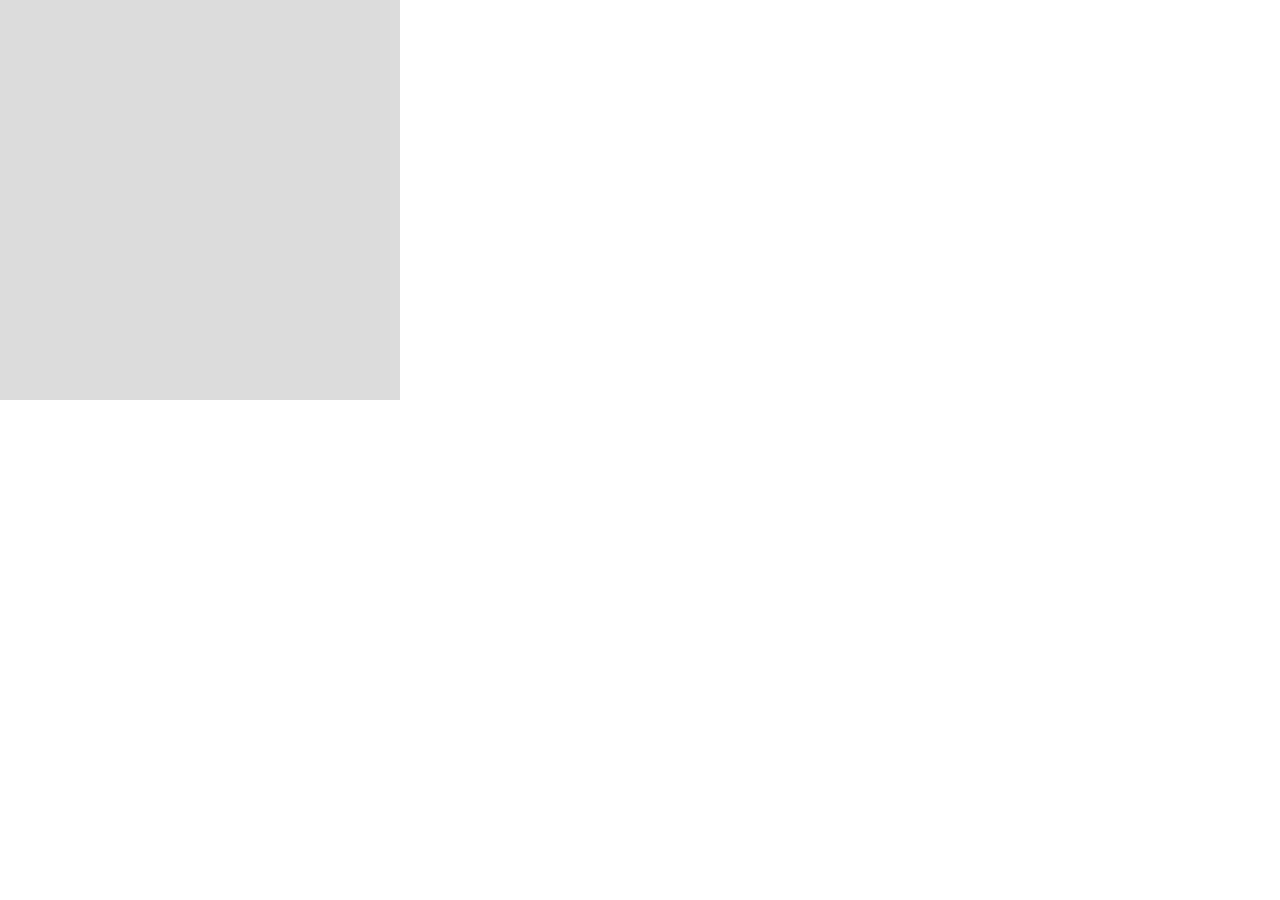
==== index.html @ 9b4d2c3a "Initial commit" ====
<!DOCTYPE html>
<html lang="en">
  <head>
    <meta charset="utf-8" />
    <meta name="viewport" content="width=device-width, initial-scale=1.0">

    <title>Sketch</title>

    <link rel="stylesheet" type="text/css" href="style.css">

    <script src="libraries/p5.min.js"></script>
    <script src="libraries/p5.sound.min.js"></script>
  </head>

  <body>
    <script src="sketch.js"></script>
  </body>
</html>
---- style.css ----
html, body {
  margin: 0;
  padding: 0;
}

canvas {
  display: block;
}
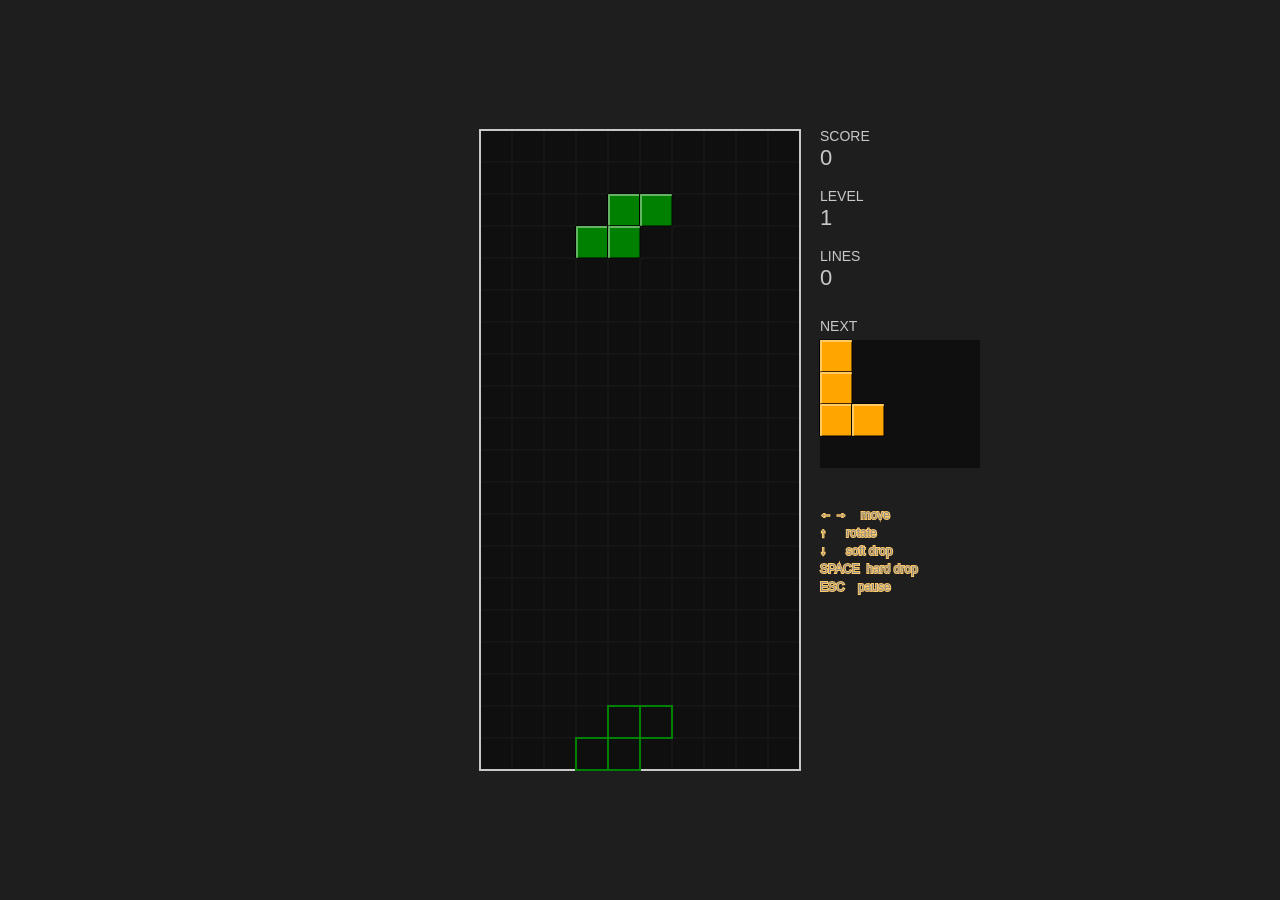
==== commit 1af486eb: "v1 v1 of tetris, have rotating, implemented the sprites, pieces fall, lines are cleared, score is ad" ====
--- a/index.html
+++ b/index.html
@@ -13,6 +13,7 @@
   </head>
 
   <body>
-    <script src="sketch.js"></script>
+    <script src="piece.js"></script>
+    <script src="board.js"></script>
   </body>
 </html>
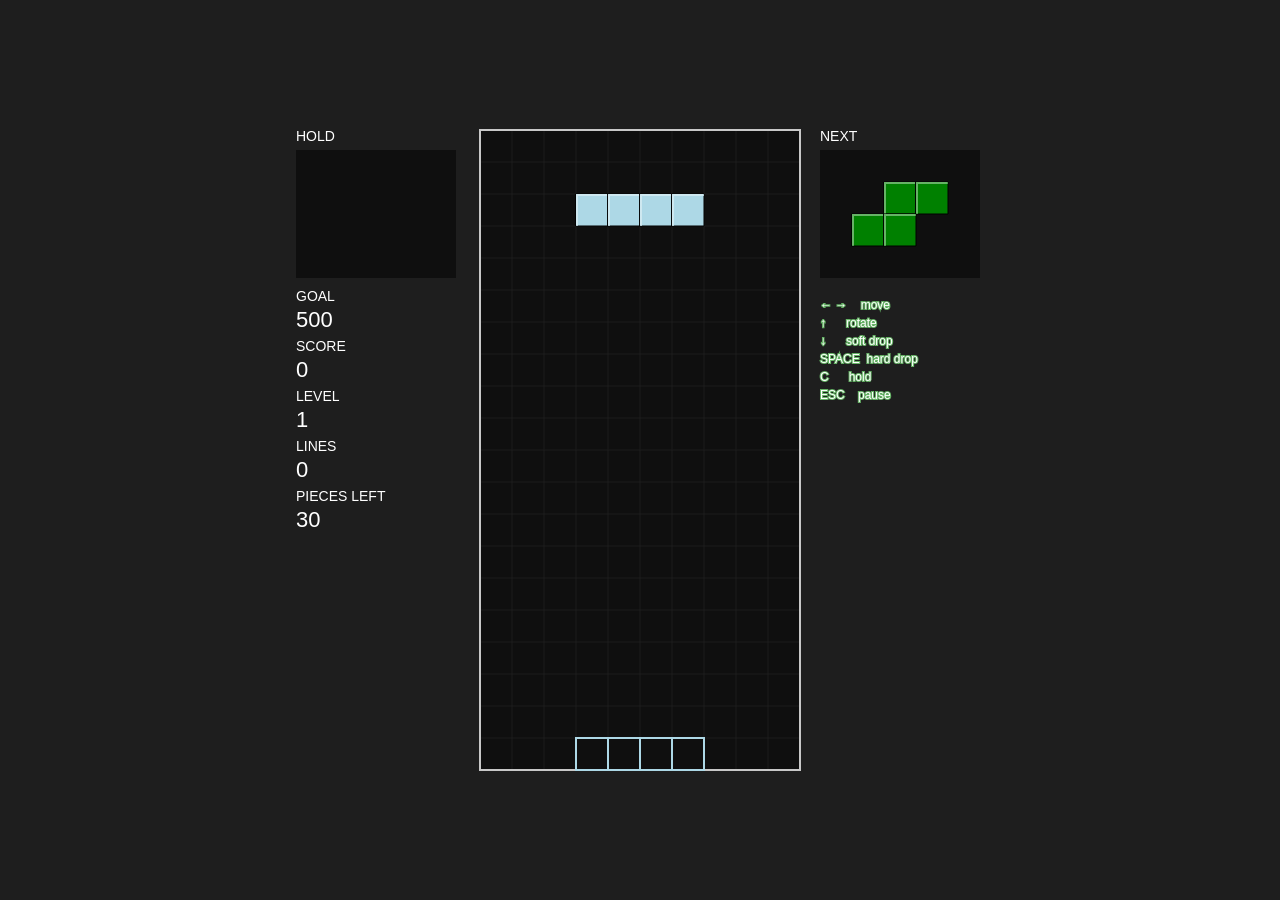
==== commit 37c5a473: "1st boss added fixed bug where game doesn't end when you run out of pieces, added the first boss whi" ====
--- a/index.html
+++ b/index.html
@@ -13,6 +13,7 @@
   </head>
 
   <body>
+    <script src="shop.js"></script>
     <script src="piece.js"></script>
     <script src="board.js"></script>
   </body>
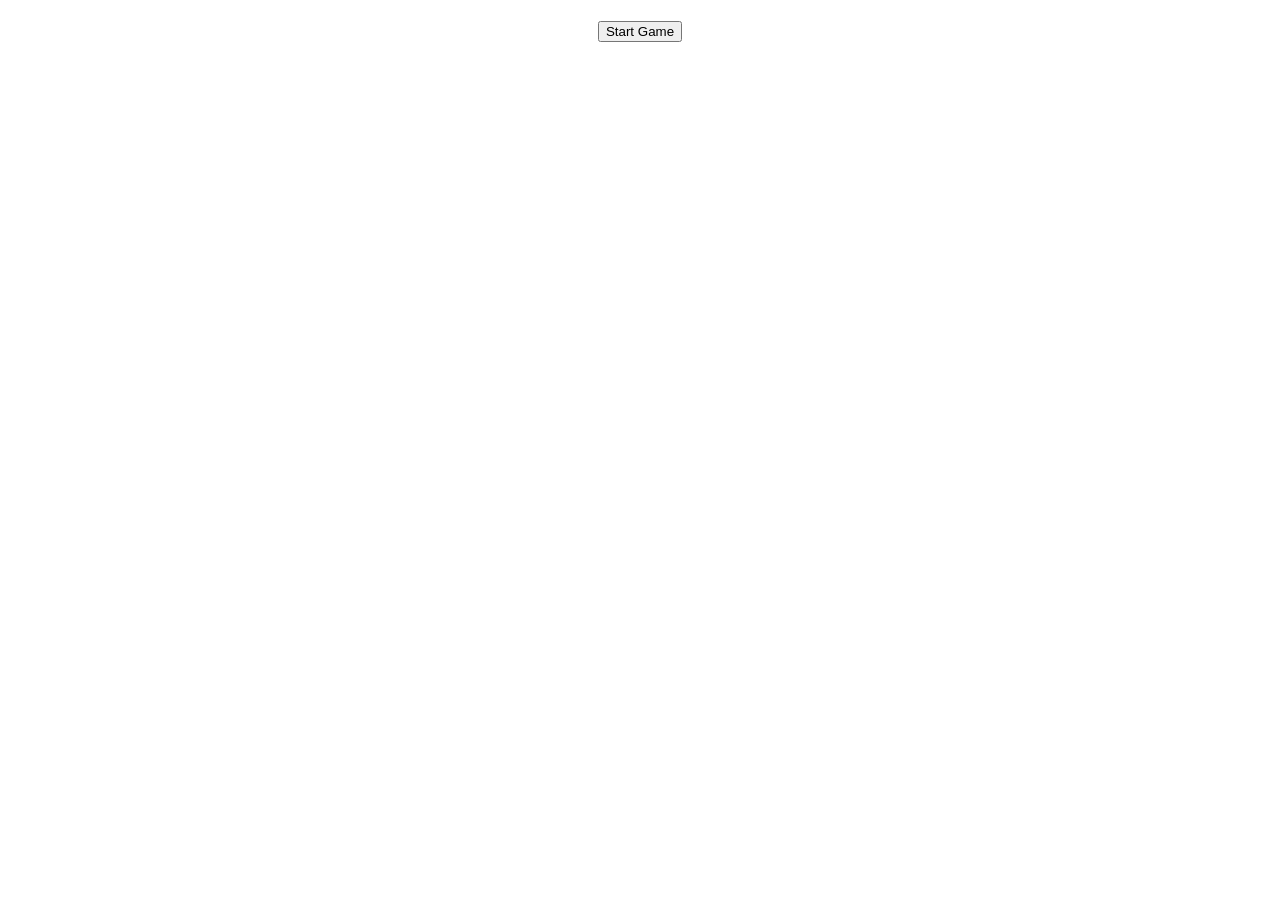
==== commit 8bf0d320: "start button" ====
--- a/index.html
+++ b/index.html
@@ -2,19 +2,27 @@
 <html lang="en">
   <head>
     <meta charset="utf-8" />
-    <meta name="viewport" content="width=device-width, initial-scale=1.0">
+    <meta name="HomePage">
 
-    <title>Sketch</title>
+    <title>Reliquae</title>
 
     <link rel="stylesheet" type="text/css" href="style.css">
 
-    <script src="libraries/p5.min.js"></script>
-    <script src="libraries/p5.sound.min.js"></script>
   </head>
 
   <body>
-    <script src="shop.js"></script>
-    <script src="piece.js"></script>
-    <script src="board.js"></script>
+    <header>
+      <h1>
+        
+      </h1>
+    </header>
+
+    <main>
+      <section class="start-menu">
+        <form action="gamePage.html">
+          <button type="submit">Start Game</button>
+        </form>
+      </section>
+    </main>
   </body>
 </html>
--- a/style.css
+++ b/style.css
@@ -6,3 +6,12 @@
 canvas {
   display: block;
 }
+
+.start-menu {
+  color: rgb(11, 74, 52);
+  display: flex;
+  flex-direction: row;
+  justify-content: center;
+  align-items: baseline;
+  margin: 10px;
+}
